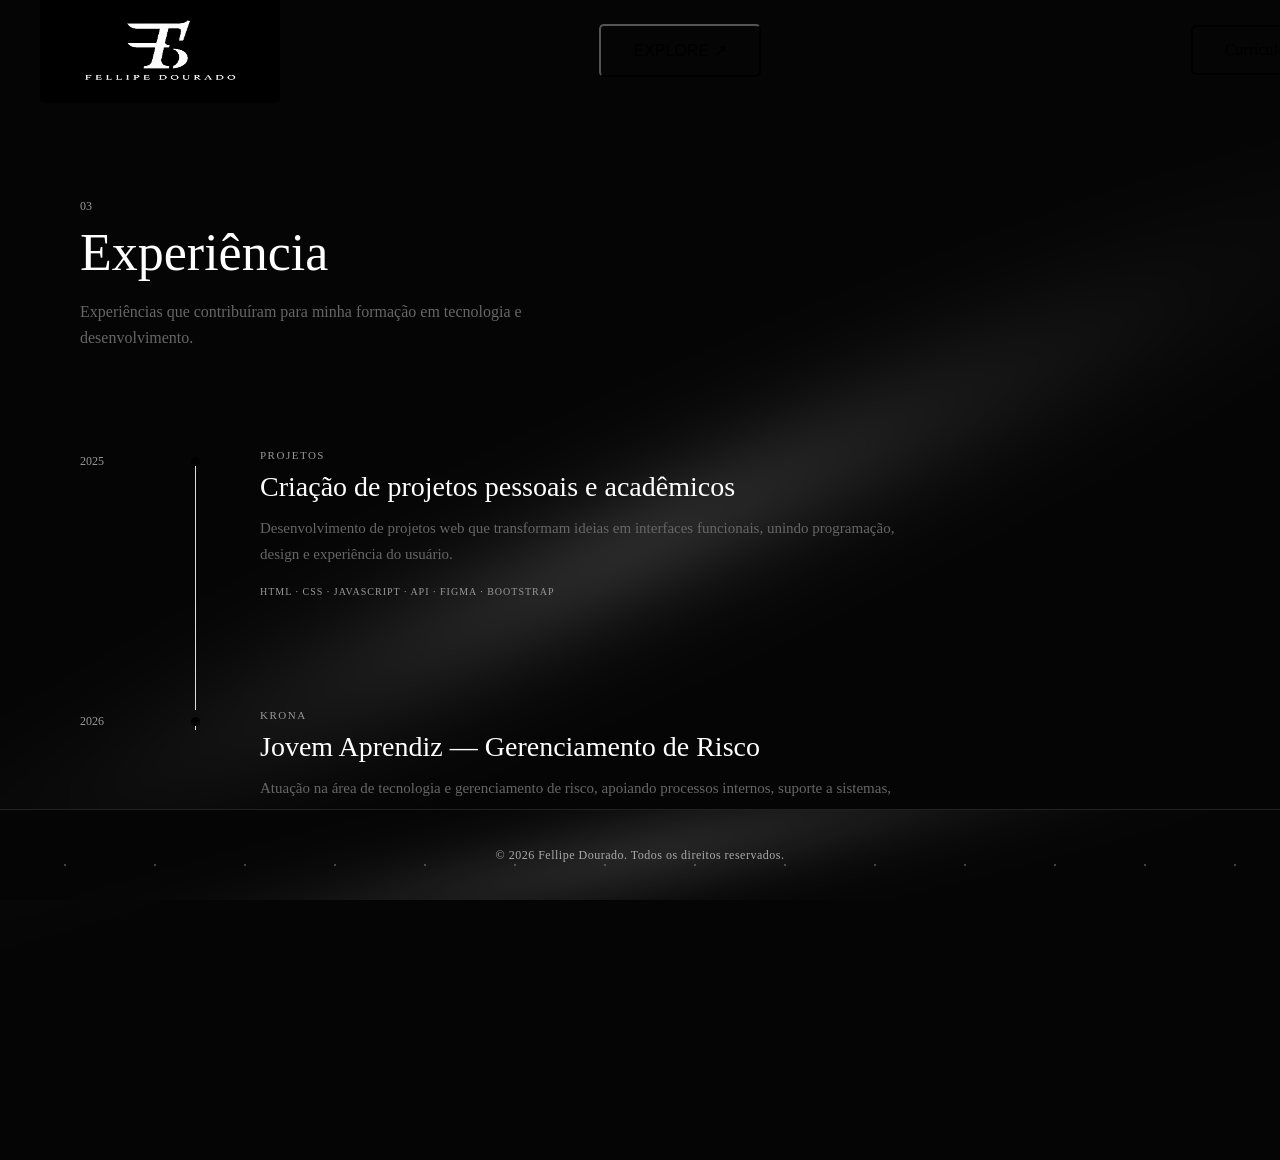
==== html/experiencia.html @ 2b509e3e "add novas telas, e comecei a decidir a colaração do front" ====
<!DOCTYPE html>
<html lang="pt-Br">
<head>
    <meta charset="UTF-8">
    <meta name="viewport" content="width=device-width, initial-scale=1.0">
    <link rel="stylesheet" href="../css/reset.css">
    <link rel="stylesheet" href="../css/style.css">
    <link rel="stylesheet" href="../css/responsividade.css">

    <title>Portfólio</title>
</head>

<body>

<header> 
    <img class="logo" src="../assets/logo preta.png" alt="Logo do Portfólio">
     <button class="menu_botao" id="menuTrigger"> EXPLORE
     <span>↗</span>
     </button>

      <nav class="menu" id="menu">
         <a href="../index.html"> <span>01</span> SOBRE </a> 
         <a href="../html/projetos.html"> <span>02</span> PROJETOS </a>
          <a href="../html/experiencia.html"> <span>03</span> EXPERIÊNCIA </a>
           <a href="../html/habilidades.html"> <span>04</span> HABILIDADES </a>   
        </nav>
        <a class="curriculo" href="../curriculo/Fellipe_Dourado_-_Ciencia_da_Computacao.pdf" target="_blank" alt="curriculo">Currículo</a>
     </header>

<main>

    <section class="experiencia">

        <div class="experiencia_titulo">
            <span>03</span>

            <h2>Experiência</h2>

            <p>
                Experiências que contribuíram para minha formação
                em tecnologia e desenvolvimento.
            </p>
        </div>


        <div class="experiencia_timeline">

            <div class="experiencia_item">

                <div class="experiencia_ano">
                    2025
                </div>

                <div class="experiencia_linha">
                    <span></span>
                </div>

                <div class="experiencia_conteudo">

                    <span class="experiencia_empresa">
                        PROJETOS
                    </span>

                    <h3>
                        Criação de projetos pessoais e acadêmicos
                    </h3>

                    <p>
                       Desenvolvimento de projetos web que transformam ideias em interfaces funcionais, unindo programação, design e experiência do usuário.
                    </p>

                    <div class="experiencia_tecnologias">
                     HTML · CSS · JAVASCRIPT · API · FIGMA · BOOTSTRAP
                    </div>

                </div>

            </div>


        <div class="experiencia_timeline">

            <div class="experiencia_item">

                <div class="experiencia_ano">
                    2026
                </div>

                <div class="experiencia_linha">
                    <span></span>
                </div>

                <div class="experiencia_conteudo">

                    <span class="experiencia_empresa">
                        KRONA
                    </span>

                    <h3>
                        Jovem Aprendiz — Gerenciamento de Risco
                    </h3>

                    <p>
                        Atuação na área de tecnologia e gerenciamento de risco, apoiando processos internos, suporte a sistemas, análise de dados, testes e desenvolvimento de soluções para sistemas corporativos.
                    </p>

                    <div class="experiencia_tecnologias">
                        SUPORTE · QA · SQL · POWER BI · DAX · EXCEL · HTML · CSS · JAVASCRIPT
                    </div>

                </div>

            </div>

    </section>

</main>
    <footer>
        <p>&copy; <span id="ano-atual"></span> Fellipe Dourado. Todos os direitos reservados.</p>
    </footer>

<script src="../script.js"></script>
</body>
</html>
---- css/style.css ----
header {
    width: 100%;
    height: 100px;
    display: grid;
    grid-template-columns: 1fr 1fr 1fr;
    grid-template-rows: 100px;
}

body {
    min-height: 100vh;
    margin: 0;
    padding: 24px 32px;
}

body {
    position: relative;
    width: 100%;
    min-height: 100vh;
    margin: 0;
    padding: 0 40px 70px;
    background: #050505;
    color: #fff;
    overflow-x: hidden;
}

body::before {
    content: "";
    position: fixed;
    width: 160%;
    height: 280px;
    top: 45%;
    left: -30%;

    background:
        radial-gradient(
            ellipse at center,
            rgba(255, 255, 255, 0.18) 0%,
            rgba(180, 180, 180, 0.10) 25%,
            rgba(100, 100, 100, 0.05) 45%,
            transparent 70%
        );

    filter: blur(25px);
    transform: rotate(-25deg);
    pointer-events: none;
    z-index: -1;
}

.logo {
    grid-column: 1;
    grid-row: 1;
    align-self: center;
    justify-self: start;
    width: 240px;
    height: 105px;
    border-radius: 4%;
    background-color: transparent;
}

.curriculo {
    grid-column: 3;
    grid-row: 1;
    align-self: center;
    justify-self: end;
    margin: 0;
    display: flex;
    justify-content: center;
    align-items: center;
    background-color: transparent;
    color: #000;
    border: solid 2px #000;
    border-radius: 5px;
    text-decoration: none;
    text-align: center;
    padding: 15px 32px;
    font-size: 16px;
    cursor: pointer;
}

.menu_botao {
    grid-column: 2;
    grid-row: 1;
    align-self: center;
    justify-self: center;
    margin: 0;
    background-color: transparent;
    color: #000;
    border-radius: 5px;
    text-decoration: none;
    text-align: center;
    padding: 15px 32px;
    font-size: 16px;
    cursor: pointer;
    justify-content: center;
    align-items: center;
}

.menu {
    position: absolute;
    top: 95px;
    left: 50%;
    width: 300px;
    display: flex;
    flex-direction: column;
    transform: translateX(-50%);
    opacity: 0;
    visibility: hidden;
    transition:
    opacity 0.3s ease,
    visibility 0.3s ease;
    z-index: 5;
}

.menu.ativo {
    opacity: 1;
    visibility: visible;
}

.menu a {
    display: flex;
    align-items: center;
    gap: 15px;
    padding: 13px 0;
    border-bottom: 1px solid #ccc;
    color: #000;
    text-decoration: none;
    font-size: 14px;
    transition:
     padding-left 0.2s ease,
     color 0.2s ease;
}

.menu a:first-child {
    border-top: 1px solid #ccc;
}

.menu a:hover {
    padding-left: 8px;
    color: #666;
}

.menu a span {
    color: #999;
    font-size: 11px;
}

.sobre {
    display: grid;
    grid-template-columns: 1fr 1fr;
    align-items: center;
    gap: 60px;
    margin-top: 90px;
    padding-bottom: 100px;
    border-bottom: 1px solid #ddd;
    margin-bottom: 100px;
}

h1 {
    grid-column: 1;
    font-size: 32px;
    font-weight: 500;
}
.sobre_texto {
    grid-column: 1;
}

.perfil {
    grid-column: 2;
    width: 300px;
    height: 300px;
    object-fit: cover;
    border-radius: 50%;
    justify-self: center;
    align-self: center;
}

.contato {
    width: 100%;
    max-width: 1200px;
    margin: 0 auto;
    padding: 120px 40px;
    display: grid;
    grid-template-columns: 1fr 2fr;
    gap: 80px;
}


.contato_titulo {
    grid-column: 1;
}


.contato_titulo span {
    font-size: 12px;
    letter-spacing: 2px;
    color: #777;
}


.contato_titulo h2 {
    margin-top: 25px;
    font-size: 32px;
    font-weight: 500;
}


.contato_links {
    grid-column: 2;
    display: flex;
    flex-direction: column;
}


.contato_item {
    display: grid;
    grid-template-columns: 120px 1fr;
    align-items: center;
    padding: 22px 0;
    border-bottom: 1px solid #ddd;
    color: #000;
    text-decoration: none;
    transition: padding-left 0.25s ease;
}


.contato_item:first-child {
    border-top: 1px solid #ddd;
}


.contato_item:hover {
    padding-left: 10px;
}


.contato_item span {
    font-size: 11px;
    letter-spacing: 1.5px;
    color: #888;
    display: flex;
    align-items: center;
    justify-content: center;
}


.contato_item p {
    margin: 0;
    font-size: 16px;
}

.icone {
    width: 20px;
    height: 20px;
    margin-left: 5px;

}

.projetos {
    width: 100%;
    max-width: 1200px;
    margin: 0 auto;
    padding: 100px 0 120px;
}

.projetos_titulo {
    margin-bottom: 80px;
}

.projetos_titulo > span {
    display: block;
    margin-bottom: 15px;
    color: #999;
    font-size: 12px;
}

.projetos_titulo h2 {
    margin: 0 0 20px;
    font-size: 52px;
    font-weight: 500;
}

.projetos_titulo p {
    max-width: 550px;
    margin: 0;
    color: #666;
    font-size: 16px;
    line-height: 1.6;
}

.projetos_lista {
    width: 100%;
}

.projeto_item {
    position: relative;
    min-height: 160px;
    display: grid;
    grid-template-columns: 70px 1fr 50px;
    align-items: center;
    padding: 30px 0;
    border-top: 1px solid #ddd;
    color: #000;
    text-decoration: none;
    transition: padding 0.3s ease;
}

.projeto_item:last-child {
    border-bottom: 1px solid #ddd;
}

.projeto_item:hover {
    padding-left: 10px;
}

.projeto_numero {
    align-self: start;
    padding-top: 5px;
    color: #999;
    font-size: 12px;
}

.projeto_info h3 {
    margin: 0 0 10px;
    font-size: 25px;
    font-weight: 500;
}

.projeto_info p {
    max-width: 500px;
    margin: 0 0 15px;
    color: #666;
    font-size: 14px;
    line-height: 1.5;
}

.projeto_tecnologias {
    color: #999;
    font-size: 10px;
    letter-spacing: 1px;
}

.projeto_seta {
    justify-self: end;
    font-size: 22px;
    transition: transform 0.3s ease;
}

.projeto_item:hover .projeto_seta {
    transform: translate(5px, -5px);
}

.projeto_item img {
    position: absolute;
    top: 50%;
    right: 80px;
    width: 300px;
    height: 190px;
    object-fit: cover;
    transform: translateY(-45%) rotate(2deg);
    opacity: 0;
    visibility: hidden;
    pointer-events: none;
    box-shadow: 0 15px 40px rgba(0, 0, 0, 0.15);
    transition:
        opacity 0.3s ease,
        transform 0.3s ease,
        visibility 0.3s ease;
    z-index: 2;
}

.projeto_item:hover img {
    opacity: 1;
    visibility: visible;
    transform: translateY(-50%) rotate(0deg);
}

.experiencia {
    width: 100%;
    max-width: 1200px;
    margin: 0 auto;
    padding: 100px 0 120px;
}

.experiencia_titulo {
    margin-bottom: 100px;
}

.experiencia_titulo > span {
    display: block;
    margin-bottom: 15px;
    color: #999;
    font-size: 12px;
}

.experiencia_titulo h2 {
    margin: 0 0 20px;
    font-size: 52px;
    font-weight: 500;
}

.experiencia_titulo p {
    max-width: 550px;
    margin: 0;
    color: #666;
    font-size: 16px;
    line-height: 1.6;
}

.experiencia_timeline {
    width: 100%;
}

.experiencia_item {
    display: grid;
    grid-template-columns: 100px 30px 1fr;
    min-height: 260px;
}

.experiencia_ano {
    padding-top: 5px;
    color: #999;
    font-size: 12px;
}

.experiencia_linha {
    position: relative;
    display: flex;
    justify-content: center;
}

.experiencia_linha::before {
    content: "";
    position: absolute;
    top: 10px;
    bottom: 0;
    width: 1px;
    background-color: #ddd;
}

.experiencia_item:last-child .experiencia_linha::before {
    bottom: auto;
    height: 10px;
}

.experiencia_linha span {
    position: relative;
    width: 9px;
    height: 9px;
    margin-top: 7px;
    background-color: #000;
    border-radius: 50%;
    z-index: 1;
}

.experiencia_conteudo {
    padding: 0 0 80px 50px;
}

.experiencia_empresa {
    display: block;
    margin-bottom: 12px;
    color: #999;
    font-size: 11px;
    letter-spacing: 1.5px;
}

.experiencia_conteudo h3 {
    margin: 0 0 15px;
    font-size: 28px;
    font-weight: 500;
}

.experiencia_conteudo p {
    max-width: 650px;
    margin: 0 0 20px;
    color: #666;
    font-size: 15px;
    line-height: 1.7;
}

.experiencia_tecnologias {
    color: #999;
    font-size: 10px;
    letter-spacing: 1px;
}

footer {
    position: fixed;
    bottom: 0;
    left: 0;
    width: 100%;
    height: 90px;

    display: flex;
    align-items: center;
    justify-content: center;

    overflow: hidden;

    background: #050505;
    border-top: 1px solid #222;

    z-index: 10;
}

footer::before {
    content: "";
    position: absolute;
    width: 150%;
    height: 180px;
    top: -45px;
    left: -25%;

    background:
        radial-gradient(
            ellipse at center,
            rgba(255, 255, 255, 0.18) 0%,
            rgba(180, 180, 180, 0.09) 25%,
            rgba(100, 100, 100, 0.04) 45%,
            transparent 70%
        );

    filter: blur(20px);
    transform: rotate(-12deg);

    pointer-events: none;
}

footer::after {
    content: "";
    position: absolute;
    inset: 0;

    background-image:
        radial-gradient(circle, rgba(255,255,255,.8) 1px, transparent 1px),
        radial-gradient(circle, rgba(255,255,255,.5) 1px, transparent 1px),
        radial-gradient(circle, rgba(255,255,255,.3) 1px, transparent 1px);

    background-size:
        90px 90px,
        150px 150px,
        220px 220px;

    background-position:
        20px 10px,
        70px 40px,
        120px 20px;

    opacity: 0.3;

    pointer-events: none;
}

footer p {
    position: relative;
    z-index: 2;

    margin: 0;

    color: #aaa;
    font-size: 12px;
    letter-spacing: 0.5px;
}
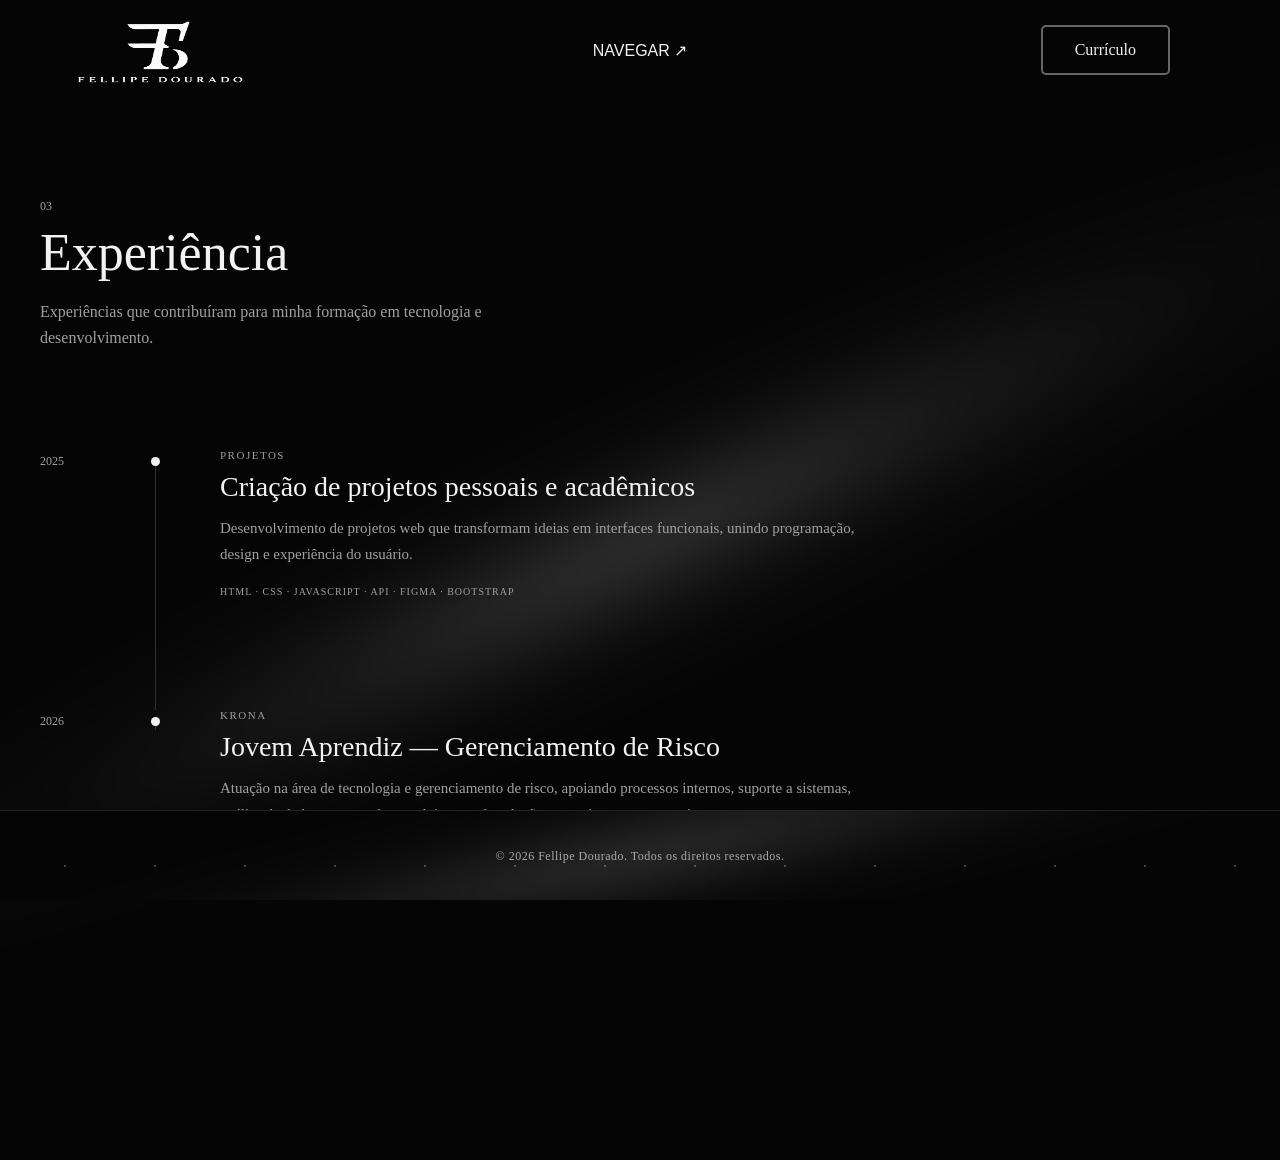
==== commit 027e0a8a: "finalização do projeto, alteração da logo, criação da responsividade e etc..." ====
--- a/html/experiencia.html
+++ b/html/experiencia.html
@@ -14,7 +14,7 @@
 
 <header> 
     <img class="logo" src="../assets/logo preta.png" alt="Logo do Portfólio">
-     <button class="menu_botao" id="menuTrigger"> EXPLORE
+     <button class="menu_botao" id="menuTrigger"> NAVEGAR
      <span>↗</span>
      </button>
 
--- a/css/style.css
+++ b/css/style.css
@@ -1,4 +1,15 @@
-
+:root {
+    --cor-primaria: #F2F2F2; /* texto */
+    --cor-secundaria: #A0A0A0; /* texto secundário */
+    --cor-terciaria-hover: #DADADA; /* segundaria */
+    --cor-quaternaria: #303030; /* bordas */
+    --cor-quaternaria-hover: #666666; /* bordas hover */
+    --cor-quinaria: transparent; /* botões */
+    --cor-quinaria-hover: #F2F2F2; /* botões hover */
+    --cor-sextaria: #F2F2F2; /* texto botões */
+    --cor-sextaria-hover: #050505; /* texto botões hover */
+    --cor-settaria: #D0D0D0; /* links */
+}
 
 header {
     width: 100%;
@@ -64,19 +75,29 @@
     grid-row: 1;
     align-self: center;
     justify-self: end;
-    margin: 0;
+    margin: 0 70px 0 0;
     display: flex;
     justify-content: center;
     align-items: center;
-    background-color: transparent;
-    color: #000;
-    border: solid 2px #000;
+    background-color: var(--cor-quinaria);
+    color: var(--cor-sextaria);
+    border: solid 2px var(--cor-quaternaria-hover);
     border-radius: 5px;
     text-decoration: none;
     text-align: center;
     padding: 15px 32px;
     font-size: 16px;
     cursor: pointer;
+    transition:
+        color 0.3s ease,
+        background-color 0.3s ease,
+        border-color 0.3s ease;
+}
+
+.curriculo:hover {
+    color: var(--cor-sextaria-hover);
+    background-color: var(--cor-quinaria-hover);
+    border-color: var(--cor-quinaria-hover);
 }
 
 .menu_botao {
@@ -85,8 +106,9 @@
     align-self: center;
     justify-self: center;
     margin: 0;
-    background-color: transparent;
-    color: #000;
+    background-color: var(--cor-quinaria);
+    color: var(--cor-sextaria);
+    border: none;
     border-radius: 5px;
     text-decoration: none;
     text-align: center;
@@ -95,6 +117,11 @@
     cursor: pointer;
     justify-content: center;
     align-items: center;
+    transition: color 0.3s ease;
+}
+
+.menu_botao:hover {
+    color: var(--cor-terciaria-hover);
 }
 
 .menu {
@@ -108,8 +135,8 @@
     opacity: 0;
     visibility: hidden;
     transition:
-    opacity 0.3s ease,
-    visibility 0.3s ease;
+        opacity 0.3s ease,
+        visibility 0.3s ease;
     z-index: 5;
 }
 
@@ -123,26 +150,26 @@
     align-items: center;
     gap: 15px;
     padding: 13px 0;
-    border-bottom: 1px solid #ccc;
-    color: #000;
+    border-bottom: 1px solid var(--cor-quaternaria);
+    color: var(--cor-settaria);
     text-decoration: none;
     font-size: 14px;
     transition:
-     padding-left 0.2s ease,
-     color 0.2s ease;
+        padding-left 0.2s ease,
+        color 0.2s ease;
 }
 
 .menu a:first-child {
-    border-top: 1px solid #ccc;
+    border-top: 1px solid var(--cor-quaternaria);
 }
 
 .menu a:hover {
     padding-left: 8px;
-    color: #666;
+    color: var(--cor-terciaria-hover);
 }
 
 .menu a span {
-    color: #999;
+    color: var(--cor-secundaria);
     font-size: 11px;
 }
 
@@ -153,17 +180,20 @@
     gap: 60px;
     margin-top: 90px;
     padding-bottom: 100px;
-    border-bottom: 1px solid #ddd;
+    border-bottom: 1px solid var(--cor-quaternaria);
     margin-bottom: 100px;
 }
 
 h1 {
     grid-column: 1;
+    color: var(--cor-primaria);
     font-size: 32px;
     font-weight: 500;
 }
+
 .sobre_texto {
     grid-column: 1;
+    color: var(--cor-secundaria);
 }
 
 .perfil {
@@ -186,25 +216,22 @@
     gap: 80px;
 }
 
-
 .contato_titulo {
     grid-column: 1;
 }
-
 
 .contato_titulo span {
     font-size: 12px;
     letter-spacing: 2px;
-    color: #777;
-}
-
+    color: var(--cor-secundaria);
+}
 
 .contato_titulo h2 {
     margin-top: 25px;
+    color: var(--cor-primaria);
     font-size: 32px;
     font-weight: 500;
 }
-
 
 .contato_links {
     grid-column: 2;
@@ -212,41 +239,40 @@
     flex-direction: column;
 }
 
-
 .contato_item {
     display: grid;
     grid-template-columns: 120px 1fr;
     align-items: center;
     padding: 22px 0;
-    border-bottom: 1px solid #ddd;
-    color: #000;
+    border-bottom: 1px solid var(--cor-quaternaria);
+    color: var(--cor-primaria);
     text-decoration: none;
-    transition: padding-left 0.25s ease;
-}
-
+    transition:
+        padding-left 0.25s ease,
+        color 0.25s ease;
+}
 
 .contato_item:first-child {
-    border-top: 1px solid #ddd;
-}
-
+    border-top: 1px solid var(--cor-quaternaria);
+}
 
 .contato_item:hover {
     padding-left: 10px;
-}
-
+    color: var(--cor-terciaria-hover);
+}
 
 .contato_item span {
     font-size: 11px;
     letter-spacing: 1.5px;
-    color: #888;
+    color: var(--cor-secundaria);
     display: flex;
     align-items: center;
     justify-content: center;
 }
-
 
 .contato_item p {
     margin: 0;
+    color: inherit;
     font-size: 16px;
 }
 
@@ -254,7 +280,6 @@
     width: 20px;
     height: 20px;
     margin-left: 5px;
-
 }
 
 .projetos {
@@ -271,12 +296,13 @@
 .projetos_titulo > span {
     display: block;
     margin-bottom: 15px;
-    color: #999;
+    color: var(--cor-secundaria);
     font-size: 12px;
 }
 
 .projetos_titulo h2 {
     margin: 0 0 20px;
+    color: var(--cor-primaria);
     font-size: 52px;
     font-weight: 500;
 }
@@ -284,7 +310,7 @@
 .projetos_titulo p {
     max-width: 550px;
     margin: 0;
-    color: #666;
+    color: var(--cor-secundaria);
     font-size: 16px;
     line-height: 1.6;
 }
@@ -300,14 +326,16 @@
     grid-template-columns: 70px 1fr 50px;
     align-items: center;
     padding: 30px 0;
-    border-top: 1px solid #ddd;
-    color: #000;
+    border-top: 1px solid var(--cor-quaternaria);
+    color: var(--cor-primaria);
     text-decoration: none;
-    transition: padding 0.3s ease;
+    transition:
+        padding 0.3s ease,
+        color 0.3s ease;
 }
 
 .projeto_item:last-child {
-    border-bottom: 1px solid #ddd;
+    border-bottom: 1px solid var(--cor-quaternaria);
 }
 
 .projeto_item:hover {
@@ -317,12 +345,13 @@
 .projeto_numero {
     align-self: start;
     padding-top: 5px;
-    color: #999;
+    color: var(--cor-secundaria);
     font-size: 12px;
 }
 
 .projeto_info h3 {
     margin: 0 0 10px;
+    color: var(--cor-primaria);
     font-size: 25px;
     font-weight: 500;
 }
@@ -330,24 +359,28 @@
 .projeto_info p {
     max-width: 500px;
     margin: 0 0 15px;
-    color: #666;
+    color: var(--cor-secundaria);
     font-size: 14px;
     line-height: 1.5;
 }
 
 .projeto_tecnologias {
-    color: #999;
+    color: var(--cor-secundaria);
     font-size: 10px;
     letter-spacing: 1px;
 }
 
 .projeto_seta {
     justify-self: end;
+    color: var(--cor-primaria);
     font-size: 22px;
-    transition: transform 0.3s ease;
+    transition:
+        transform 0.3s ease,
+        color 0.3s ease;
 }
 
 .projeto_item:hover .projeto_seta {
+    color: var(--cor-terciaria-hover);
     transform: translate(5px, -5px);
 }
 
@@ -390,12 +423,13 @@
 .experiencia_titulo > span {
     display: block;
     margin-bottom: 15px;
-    color: #999;
+    color: var(--cor-secundaria);
     font-size: 12px;
 }
 
 .experiencia_titulo h2 {
     margin: 0 0 20px;
+    color: var(--cor-primaria);
     font-size: 52px;
     font-weight: 500;
 }
@@ -403,7 +437,7 @@
 .experiencia_titulo p {
     max-width: 550px;
     margin: 0;
-    color: #666;
+    color: var(--cor-secundaria);
     font-size: 16px;
     line-height: 1.6;
 }
@@ -420,7 +454,7 @@
 
 .experiencia_ano {
     padding-top: 5px;
-    color: #999;
+    color: var(--cor-secundaria);
     font-size: 12px;
 }
 
@@ -436,7 +470,7 @@
     top: 10px;
     bottom: 0;
     width: 1px;
-    background-color: #ddd;
+    background-color: var(--cor-quaternaria);
 }
 
 .experiencia_item:last-child .experiencia_linha::before {
@@ -449,7 +483,7 @@
     width: 9px;
     height: 9px;
     margin-top: 7px;
-    background-color: #000;
+    background-color: var(--cor-primaria);
     border-radius: 50%;
     z-index: 1;
 }
@@ -461,13 +495,14 @@
 .experiencia_empresa {
     display: block;
     margin-bottom: 12px;
-    color: #999;
+    color: var(--cor-secundaria);
     font-size: 11px;
     letter-spacing: 1.5px;
 }
 
 .experiencia_conteudo h3 {
     margin: 0 0 15px;
+    color: var(--cor-primaria);
     font-size: 28px;
     font-weight: 500;
 }
@@ -475,13 +510,13 @@
 .experiencia_conteudo p {
     max-width: 650px;
     margin: 0 0 20px;
-    color: #666;
+    color: var(--cor-secundaria);
     font-size: 15px;
     line-height: 1.7;
 }
 
 .experiencia_tecnologias {
-    color: #999;
+    color: var(--cor-secundaria);
     font-size: 10px;
     letter-spacing: 1px;
 }
--- a/css/responsividade.css
+++ b/css/responsividade.css
@@ -0,0 +1,945 @@
+*,
+*::before,
+*::after {
+    box-sizing: border-box;
+}
+
+html {
+    width: 100%;
+    overflow-x: hidden;
+}
+
+body {
+    width: 100%;
+    max-width: 100%;
+    overflow-x: hidden;
+}
+
+img {
+    max-width: 100%;
+}
+
+header {
+    width: 100%;
+    max-width: 100%;
+    transition: margin-bottom 0.3s ease;
+}
+
+.menu {
+    max-width: calc(100vw - 40px);
+}
+
+.projetos,
+.experiencia,
+.apresentacao,
+.contato {
+    width: 100%;
+    max-width: 1200px;
+    margin-left: auto;
+    margin-right: auto;
+}
+
+
+/* HEADER */
+
+@media (max-width: 1024px) {
+
+    body {
+        padding-left: 30px;
+        padding-right: 30px;
+    }
+
+    header {
+        height: 90px;
+        grid-template-columns: minmax(0, 1fr) auto auto;
+        column-gap: 15px;
+    }
+
+    .logo {
+        grid-column: 1;
+        width: 190px;
+        height: auto;
+        justify-self: start;
+    }
+
+    .menu_botao {
+        grid-column: 2;
+        grid-row: 1;
+        justify-self: center;
+        padding: 12px 20px;
+        font-size: 15px;
+        white-space: nowrap;
+    }
+
+    .curriculo {
+        grid-column: 3;
+        grid-row: 1;
+        justify-self: end;
+        margin: 0;
+        padding: 12px 20px;
+        font-size: 15px;
+        white-space: nowrap;
+    }
+
+    .menu {
+        top: 90px;
+    }
+
+    header:has(.menu.ativo) {
+        margin-bottom: 260px;
+    }
+
+
+    /* SOBRE */
+
+    .sobre {
+        width: 100%;
+        gap: 50px;
+    }
+
+    .perfil {
+        width: 260px;
+        height: 260px;
+    }
+
+
+    /* PROJETOS */
+
+    .projetos {
+        padding-top: 80px;
+        padding-bottom: 100px;
+    }
+
+    .projetos_titulo {
+        margin-bottom: 70px;
+    }
+
+    .projetos_titulo h2 {
+        font-size: 46px;
+    }
+
+    .projeto_item {
+        grid-template-columns: 60px minmax(0, 1fr) 40px;
+    }
+
+    .projeto_item img {
+        width: 220px;
+        height: 145px;
+        right: 40px;
+    }
+
+
+    /* EXPERIÊNCIA */
+
+    .experiencia {
+        padding-top: 80px;
+        padding-bottom: 100px;
+    }
+
+    .experiencia_titulo {
+        margin-bottom: 80px;
+    }
+
+    .experiencia_titulo h2 {
+        font-size: 46px;
+    }
+
+    .experiencia_item {
+        grid-template-columns: 80px 25px minmax(0, 1fr);
+    }
+
+    .experiencia_conteudo {
+        padding-left: 35px;
+    }
+
+
+    /* HABILIDADES */
+
+    .apresentacao {
+        padding-top: 80px;
+        padding-bottom: 100px;
+    }
+
+    .apresentacao__titulo {
+        font-size: 44px;
+    }
+
+    .carousel-item img {
+        width: 55%;
+        max-height: 280px;
+    }
+
+
+    /* CONTATO */
+
+    .contato {
+        padding-top: 80px;
+        padding-bottom: 100px;
+        gap: 60px;
+    }
+}
+
+
+/* CELULAR */
+
+@media (max-width: 768px) {
+
+    body {
+        padding-left: 20px;
+        padding-right: 20px;
+        padding-bottom: 70px;
+    }
+
+
+    /* HEADER */
+
+    header {
+        height: 80px;
+        grid-template-columns: minmax(0, 1fr) auto auto;
+        column-gap: 8px;
+    }
+
+    .logo {
+        grid-column: 1;
+        width: 145px;
+        height: auto;
+        justify-self: start;
+    }
+
+    .menu_botao {
+        grid-column: 2;
+        grid-row: 1;
+        justify-self: center;
+        padding: 9px 11px;
+        font-size: 13px;
+        white-space: nowrap;
+    }
+
+    .curriculo {
+        display: flex;
+        grid-column: 3;
+        grid-row: 1;
+        justify-self: end;
+        margin: 0;
+        padding: 9px 11px;
+        font-size: 13px;
+        white-space: nowrap;
+    }
+
+    .menu {
+        top: 80px;
+        right: 0;
+        left: auto;
+        width: 240px;
+        max-width: calc(100vw - 40px);
+        transform: none;
+    }
+
+    .menu a {
+        gap: 10px;
+        padding: 13px 0;
+        font-size: 13px;
+    }
+
+    header:has(.menu.ativo) {
+        margin-bottom: 250px;
+    }
+
+
+    /* SOBRE */
+
+    .sobre {
+        width: 100%;
+        display: flex;
+        flex-direction: column;
+        align-items: stretch;
+        gap: 40px;
+        margin-top: 60px;
+        padding-bottom: 70px;
+        margin-bottom: 60px;
+    }
+
+    .sobre > * {
+        max-width: 100%;
+    }
+
+    h1 {
+        font-size: 30px;
+        line-height: 1.15;
+    }
+
+    .sobre_texto {
+        max-width: 100%;
+        font-size: 15px;
+        line-height: 1.7;
+    }
+
+    .perfil {
+        width: 220px;
+        height: 220px;
+        align-self: center;
+    }
+
+
+    /* PROJETOS */
+
+    .projetos {
+        width: 100%;
+        padding-top: 70px;
+        padding-bottom: 100px;
+    }
+
+    .projetos_titulo {
+        width: 100%;
+        margin-bottom: 55px;
+    }
+
+    .projetos_titulo h2 {
+        font-size: 40px;
+        line-height: 1.1;
+    }
+
+    .projetos_titulo p {
+        max-width: 100%;
+        font-size: 14px;
+        line-height: 1.7;
+    }
+
+    .projetos_lista {
+        width: 100%;
+    }
+
+    .projeto_item {
+        width: 100%;
+        min-height: 0;
+        grid-template-columns: 35px minmax(0, 1fr) 25px;
+        gap: 10px;
+        padding: 25px 0;
+    }
+
+    .projeto_item:hover {
+        padding-left: 0;
+    }
+
+    .projeto_numero {
+        font-size: 10px;
+    }
+
+    .projeto_info {
+        min-width: 0;
+    }
+
+    .projeto_info h3 {
+        font-size: 21px;
+        line-height: 1.25;
+    }
+
+    .projeto_info p {
+        max-width: 100%;
+        font-size: 13px;
+        line-height: 1.6;
+    }
+
+    .projeto_tecnologias {
+        display: block;
+        max-width: 100%;
+        font-size: 8px;
+        line-height: 1.6;
+        overflow-wrap: anywhere;
+    }
+
+    .projeto_seta {
+        font-size: 17px;
+    }
+
+    .projeto_item img {
+        display: none;
+    }
+
+
+    /* EXPERIÊNCIA */
+
+    .experiencia {
+        width: 100%;
+        padding-top: 70px;
+        padding-bottom: 100px;
+    }
+
+    .experiencia_titulo {
+        width: 100%;
+        margin-bottom: 70px;
+    }
+
+    .experiencia_titulo h2 {
+        font-size: 40px;
+        line-height: 1.1;
+    }
+
+    .experiencia_titulo p {
+        max-width: 100%;
+        font-size: 14px;
+        line-height: 1.7;
+    }
+
+    .experiencia_timeline {
+        width: 100%;
+    }
+
+    .experiencia_item {
+        width: 100%;
+        grid-template-columns: 45px 15px minmax(0, 1fr);
+        min-height: 0;
+    }
+
+    .experiencia_ano {
+        padding-top: 4px;
+        font-size: 10px;
+    }
+
+    .experiencia_linha {
+        width: 15px;
+    }
+
+    .experiencia_linha span {
+        width: 8px;
+        height: 8px;
+    }
+
+    .experiencia_conteudo {
+        min-width: 0;
+        padding: 0 0 60px 20px;
+    }
+
+    .experiencia_empresa {
+        margin-bottom: 10px;
+        font-size: 9px;
+        letter-spacing: 1.2px;
+    }
+
+    .experiencia_conteudo h3 {
+        font-size: 21px;
+        line-height: 1.35;
+    }
+
+    .experiencia_conteudo p {
+        max-width: 100%;
+        font-size: 13px;
+        line-height: 1.7;
+    }
+
+    .experiencia_tecnologias {
+        max-width: 100%;
+        font-size: 8px;
+        line-height: 1.6;
+        overflow-wrap: anywhere;
+    }
+
+
+    /* HABILIDADES */
+
+    .apresentacao {
+        width: 100%;
+        padding-top: 70px;
+        padding-bottom: 100px;
+    }
+
+    .apresentacao__conteudo {
+        width: 100%;
+    }
+
+    .apresentacao__titulo {
+        margin-bottom: 45px;
+        font-size: 40px;
+        line-height: 1.1;
+    }
+
+    .accordion {
+        width: 100%;
+    }
+
+    .accordion-button {
+        padding: 21px 0 !important;
+        font-size: 16px;
+        line-height: 1.4;
+    }
+
+    .accordion-body {
+        padding: 10px 0 30px !important;
+        font-size: 13px;
+        line-height: 1.7;
+    }
+
+    .carousel {
+        width: 100%;
+    }
+
+    .carousel-item img {
+        width: 65%;
+        max-width: 65%;
+        max-height: 220px;
+        height: auto;
+    }
+
+
+    /* CONTATO */
+
+    .contato {
+        width: 100%;
+        display: flex;
+        flex-direction: column;
+        gap: 50px;
+        padding-top: 70px;
+        padding-bottom: 100px;
+    }
+
+    .contato_titulo {
+        width: 100%;
+    }
+
+    .contato_titulo h2 {
+        margin-top: 20px;
+        font-size: 30px;
+        line-height: 1.15;
+    }
+
+    .contato_item {
+        width: 100%;
+        grid-template-columns: 85px minmax(0, 1fr);
+        gap: 15px;
+        padding: 20px 0;
+    }
+
+    .contato_item p {
+        min-width: 0;
+        font-size: 14px;
+        overflow-wrap: anywhere;
+        word-break: break-word;
+    }
+
+
+    /* FOOTER */
+
+    footer {
+        width: 100%;
+        height: 70px;
+        padding: 15px 20px;
+    }
+
+    footer p {
+        max-width: 100%;
+        font-size: 10px;
+        line-height: 1.4;
+        text-align: center;
+    }
+}
+
+
+/* CELULAR PEQUENO */
+
+@media (max-width: 480px) {
+
+    body {
+        padding-left: 15px;
+        padding-right: 15px;
+        padding-bottom: 65px;
+    }
+
+
+    /* HEADER */
+
+    header {
+        height: 75px;
+        grid-template-columns: minmax(0, 1fr) auto auto;
+        column-gap: 5px;
+    }
+
+    .logo {
+        grid-column: 1;
+        width: 115px;
+        height: auto;
+        justify-self: start;
+    }
+
+    .menu_botao {
+        grid-column: 2;
+        grid-row: 1;
+        justify-self: center;
+        padding: 8px 8px;
+        font-size: 11px;
+        white-space: nowrap;
+    }
+
+    .curriculo {
+        display: flex;
+        grid-column: 3;
+        grid-row: 1;
+        justify-self: end;
+        margin: 0;
+        padding: 8px 8px;
+        font-size: 11px;
+        white-space: nowrap;
+    }
+
+    .menu {
+        top: 75px;
+        right: 0;
+        width: 210px;
+        max-width: calc(100vw - 30px);
+    }
+
+    header:has(.menu.ativo) {
+        margin-bottom: 235px;
+    }
+
+
+    /* SOBRE */
+
+    .sobre {
+        gap: 30px;
+        margin-top: 50px;
+        padding-bottom: 60px;
+        margin-bottom: 50px;
+    }
+
+    h1 {
+        font-size: 27px;
+    }
+
+    .sobre_texto {
+        font-size: 14px;
+        line-height: 1.65;
+    }
+
+    .perfil {
+        width: 190px;
+        height: 190px;
+    }
+
+
+    /* PROJETOS */
+
+    .projetos {
+        padding-top: 60px;
+        padding-bottom: 90px;
+    }
+
+    .projetos_titulo {
+        margin-bottom: 45px;
+    }
+
+    .projetos_titulo h2 {
+        font-size: 34px;
+    }
+
+    .projetos_titulo p {
+        font-size: 13px;
+    }
+
+    .projeto_item {
+        grid-template-columns: 25px minmax(0, 1fr) 20px;
+        gap: 8px;
+        padding: 22px 0;
+    }
+
+    .projeto_info h3 {
+        font-size: 19px;
+    }
+
+    .projeto_info p {
+        font-size: 12px;
+        line-height: 1.55;
+    }
+
+    .projeto_tecnologias {
+        font-size: 7px;
+    }
+
+    .projeto_seta {
+        font-size: 15px;
+    }
+
+
+    /* EXPERIÊNCIA */
+
+    .experiencia {
+        padding-top: 60px;
+        padding-bottom: 90px;
+    }
+
+    .experiencia_titulo {
+        margin-bottom: 60px;
+    }
+
+    .experiencia_titulo h2 {
+        font-size: 34px;
+    }
+
+    .experiencia_titulo p {
+        font-size: 13px;
+    }
+
+    .experiencia_item {
+        grid-template-columns: 38px 12px minmax(0, 1fr);
+    }
+
+    .experiencia_ano {
+        font-size: 9px;
+    }
+
+    .experiencia_linha {
+        width: 12px;
+    }
+
+    .experiencia_linha span {
+        width: 7px;
+        height: 7px;
+    }
+
+    .experiencia_conteudo {
+        padding-left: 18px;
+        padding-bottom: 50px;
+    }
+
+    .experiencia_empresa {
+        font-size: 8px;
+    }
+
+    .experiencia_conteudo h3 {
+        font-size: 19px;
+    }
+
+    .experiencia_conteudo p {
+        font-size: 12px;
+        line-height: 1.65;
+    }
+
+    .experiencia_tecnologias {
+        font-size: 7px;
+    }
+
+
+    /* HABILIDADES */
+
+    .apresentacao {
+        padding-top: 60px;
+        padding-bottom: 90px;
+    }
+
+    .apresentacao__titulo {
+        margin-bottom: 40px;
+        font-size: 34px;
+    }
+
+    .accordion-button {
+        padding: 19px 0 !important;
+        font-size: 15px;
+    }
+
+    .accordion-body {
+        font-size: 12px;
+    }
+
+    .carousel-item img {
+        width: 80%;
+        max-width: 80%;
+        max-height: 180px;
+    }
+
+
+    /* CONTATO */
+
+    .contato {
+        padding-top: 60px;
+        padding-bottom: 90px;
+        gap: 40px;
+    }
+
+    .contato_titulo h2 {
+        font-size: 27px;
+    }
+
+    .contato_item {
+        grid-template-columns: 70px minmax(0, 1fr);
+        gap: 10px;
+        padding: 18px 0;
+    }
+
+    .contato_item span {
+        font-size: 8px;
+    }
+
+    .contato_item p {
+        font-size: 12px;
+    }
+
+    .icone {
+        width: 17px;
+        height: 17px;
+    }
+
+
+    /* FOOTER */
+
+    footer {
+        height: 65px;
+        padding: 12px 15px;
+    }
+
+    footer p {
+        font-size: 9px;
+    }
+}
+
+
+/* CELULAR MUITO PEQUENO */
+
+@media (max-width: 360px) {
+
+    body {
+        padding-left: 12px;
+        padding-right: 12px;
+    }
+
+
+    /* HEADER */
+
+    header {
+        height: 70px;
+        grid-template-columns: minmax(0, 1fr) auto auto;
+        column-gap: 4px;
+    }
+
+    .logo {
+        width: 100px;
+    }
+
+    .menu_botao {
+        padding: 7px 6px;
+        font-size: 10px;
+    }
+
+    .curriculo {
+        padding: 7px 6px;
+        font-size: 10px;
+    }
+
+    .menu {
+        top: 70px;
+        max-width: calc(100vw - 24px);
+    }
+
+    header:has(.menu.ativo) {
+        margin-bottom: 225px;
+    }
+
+
+    /* SOBRE */
+
+    h1 {
+        font-size: 25px;
+    }
+
+    .sobre_texto {
+        font-size: 13px;
+    }
+
+    .perfil {
+        width: 170px;
+        height: 170px;
+    }
+
+
+    /* PROJETOS */
+
+    .projetos_titulo h2 {
+        font-size: 31px;
+    }
+
+    .projeto_item {
+        grid-template-columns: 22px minmax(0, 1fr) 18px;
+        gap: 6px;
+    }
+
+    .projeto_info h3 {
+        font-size: 18px;
+    }
+
+    .projeto_info p {
+        font-size: 11px;
+    }
+
+    .projeto_tecnologias {
+        font-size: 6px;
+    }
+
+
+    /* EXPERIÊNCIA */
+
+    .experiencia_titulo h2 {
+        font-size: 31px;
+    }
+
+    .experiencia_item {
+        grid-template-columns: 35px 10px minmax(0, 1fr);
+    }
+
+    .experiencia_conteudo {
+        padding-left: 15px;
+    }
+
+    .experiencia_conteudo h3 {
+        font-size: 18px;
+    }
+
+    .experiencia_conteudo p {
+        font-size: 11px;
+    }
+
+
+    /* HABILIDADES */
+
+    .apresentacao__titulo {
+        font-size: 31px;
+    }
+
+    .accordion-button {
+        font-size: 14px;
+    }
+
+    .accordion-body {
+        font-size: 11px;
+    }
+
+    .carousel-item img {
+        width: 85%;
+        max-width: 85%;
+        max-height: 160px;
+    }
+
+
+    /* CONTATO */
+
+    .contato_titulo h2 {
+        font-size: 25px;
+    }
+
+    .contato_item {
+        grid-template-columns: 65px minmax(0, 1fr);
+    }
+
+    .contato_item p {
+        font-size: 11px;
+    }
+
+
+    /* FOOTER */
+
+    footer {
+        height: 65px;
+        padding: 10px 12px;
+    }
+
+    footer p {
+        font-size: 8px;
+    }
+}
